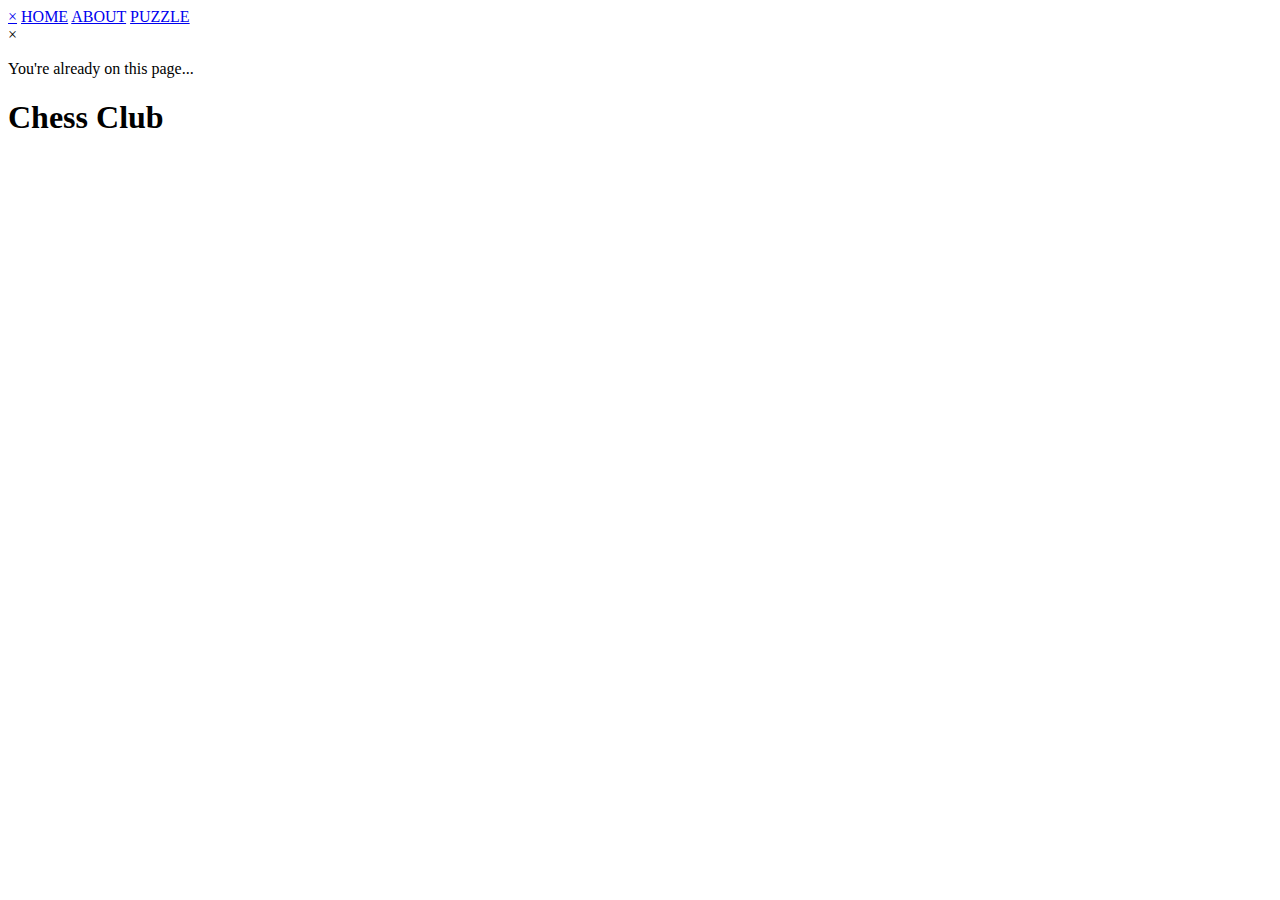
==== index.html @ ec226d5a "index" ====
<!DOCTYPE html>
<html>
<head>
	<meta name="viewport" content="width=device-width, initial-scale=1">
	<link rel="stylesheet" type="text/css" href="yikes style.css">
	<link href='https://fonts.googleapis.com/css?family=Varela' rel='stylesheet' type='text/css'>
</head>
<body>
	<div id="mySidenav" class="sidenav">
  		<a href="javascript:void(0)" class="closebtn white" onclick="closeNav()">&times;</a>
  		<a href="#" class="hvr-grow active" id="press">HOME</a>
  		<a href="about.html" class="hvr-grow blurry">ABOUT</a>
  		<a href="puzzle.html" class="hvr-grow blurry">PUZZLE</a>
	</div>

	<script>
		function openNav() {
    		document.getElementById("mySidenav").style.width = "450px";
		}

		function closeNav() {
    		document.getElementById("mySidenav").style.width = "0";
		}
	</script>

	<div id="modal-citizen" class="modal">
  		<div class="modal-content">
    		<span class="close">&times;</span>
    		<p>You're already on this page...</p>
  		</div>
	</div>

	<script>
		var modal = document.getElementById("modal-citizen");
		var btn = document.getElementById("press");
		var span = document.getElementsByClassName("close")[0];
		btn.onclick = function() {
    		modal.style.display = "block";
		}

		span.onclick = function() {
    		modal.style.display = "none";
		}

		window.onclick = function(event) {
    		if (event.target == modal) {
        		modal.style.display = "none";
    		}
		}
	</script>

	<section class="thing">
		<div class="thing-inner">
			<h1>
				Chess Club
			</h1>
			<div class="top-left">
				<span style="font-size:30px;cursor:pointer" onclick="openNav()">
				<div class="bar1"></div>
				<div class="bar2"></div>
				<div class="bar3"></div>
				</span>
			</div>
		</div>
	</section>

</body>

</html>
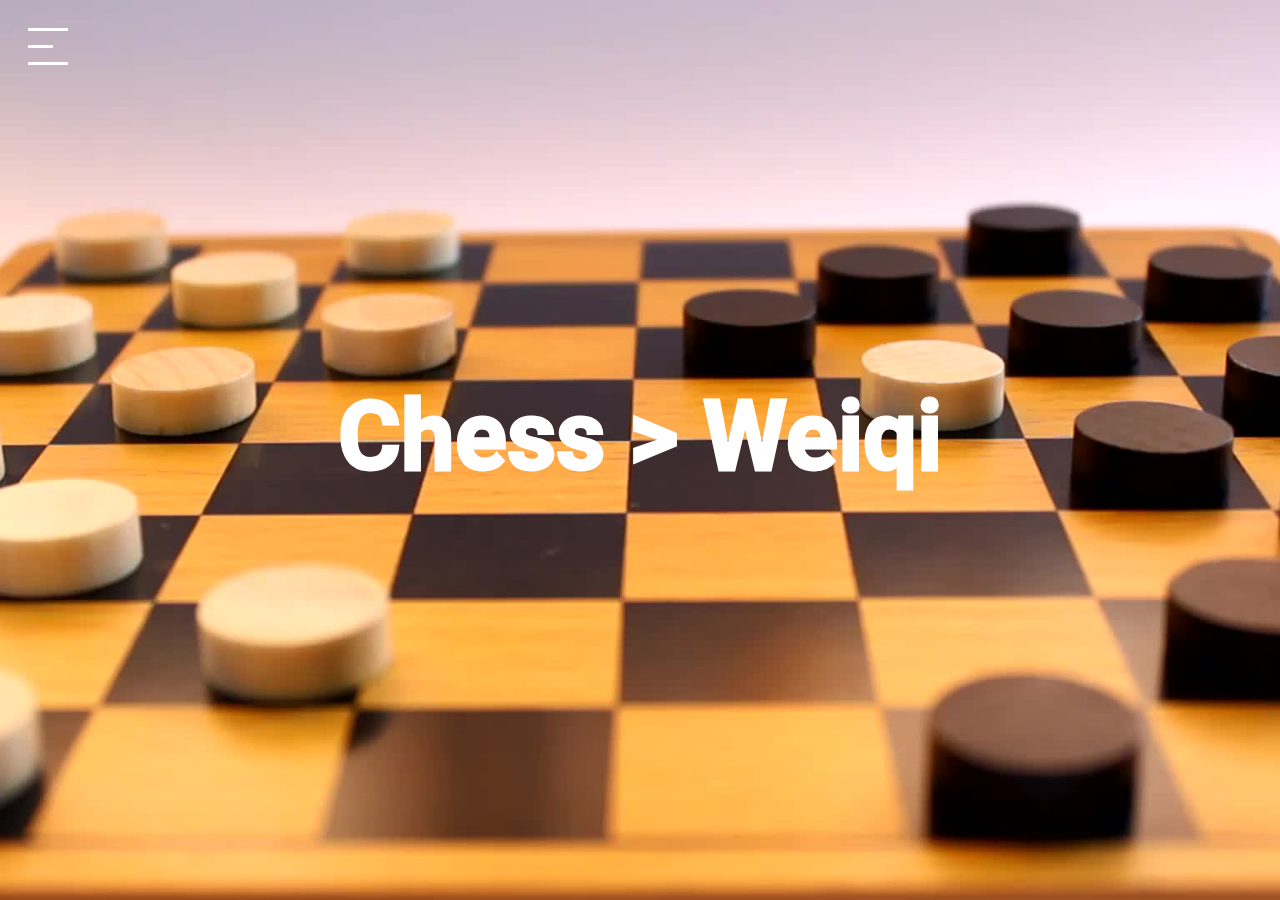
==== commit 5c9c8541: "Update index.html" ====
--- a/index.html
+++ b/index.html
@@ -1,69 +1,69 @@
-<!DOCTYPE html>
-<html>
-<head>
-	<meta name="viewport" content="width=device-width, initial-scale=1">
-	<link rel="stylesheet" type="text/css" href="yikes style.css">
-	<link href='https://fonts.googleapis.com/css?family=Varela' rel='stylesheet' type='text/css'>
-</head>
-<body>
-	<div id="mySidenav" class="sidenav">
-  		<a href="javascript:void(0)" class="closebtn white" onclick="closeNav()">&times;</a>
-  		<a href="#" class="hvr-grow active" id="press">HOME</a>
-  		<a href="about.html" class="hvr-grow blurry">ABOUT</a>
-  		<a href="puzzle.html" class="hvr-grow blurry">PUZZLE</a>
-	</div>
-
-	<script>
-		function openNav() {
-    		document.getElementById("mySidenav").style.width = "450px";
-		}
-
-		function closeNav() {
-    		document.getElementById("mySidenav").style.width = "0";
-		}
-	</script>
-
-	<div id="modal-citizen" class="modal">
-  		<div class="modal-content">
-    		<span class="close">&times;</span>
-    		<p>You're already on this page...</p>
-  		</div>
-	</div>
-
-	<script>
-		var modal = document.getElementById("modal-citizen");
-		var btn = document.getElementById("press");
-		var span = document.getElementsByClassName("close")[0];
-		btn.onclick = function() {
-    		modal.style.display = "block";
-		}
-
-		span.onclick = function() {
-    		modal.style.display = "none";
-		}
-
-		window.onclick = function(event) {
-    		if (event.target == modal) {
-        		modal.style.display = "none";
-    		}
-		}
-	</script>
-
-	<section class="thing">
-		<div class="thing-inner">
-			<h1>
-				Chess Club
-			</h1>
-			<div class="top-left">
-				<span style="font-size:30px;cursor:pointer" onclick="openNav()">
-				<div class="bar1"></div>
-				<div class="bar2"></div>
-				<div class="bar3"></div>
-				</span>
-			</div>
-		</div>
-	</section>
-
-</body>
-
-</html>
+<!DOCTYPE html>
+<html>
+<head>
+	<meta name="viewport" content="width=device-width, initial-scale=1">
+	<link rel="stylesheet" type="text/css" href="yikes style.css">
+	<link href='https://fonts.googleapis.com/css?family=Varela' rel='stylesheet' type='text/css'>
+</head>
+<body>
+	<div id="mySidenav" class="sidenav">
+  		<a href="javascript:void(0)" class="closebtn white" onclick="closeNav()">&times;</a>
+  		<a href="#" class="hvr-grow active" id="press">HOME</a>
+  		<a href="about.html" class="hvr-grow blurry">ABOUT</a>
+  		<a href="puzzle.html" class="hvr-grow blurry">PUZZLE</a>
+	</div>
+
+	<script>
+		function openNav() {
+    		document.getElementById("mySidenav").style.width = "450px";
+		}
+
+		function closeNav() {
+    		document.getElementById("mySidenav").style.width = "0";
+		}
+	</script>
+
+	<div id="modal-citizen" class="modal">
+  		<div class="modal-content">
+    		<span class="close">&times;</span>
+    		<p>You're already on this page...</p>
+  		</div>
+	</div>
+
+	<script>
+		var modal = document.getElementById("modal-citizen");
+		var btn = document.getElementById("press");
+		var span = document.getElementsByClassName("close")[0];
+		btn.onclick = function() {
+    		modal.style.display = "block";
+		}
+
+		span.onclick = function() {
+    		modal.style.display = "none";
+		}
+
+		window.onclick = function(event) {
+    		if (event.target == modal) {
+        		modal.style.display = "none";
+    		}
+		}
+	</script>
+
+	<section class="thing">
+		<div class="thing-inner">
+			<h1>
+				Chess > Weiqi
+			</h1>
+			<div class="top-left">
+				<span style="font-size:30px;cursor:pointer" onclick="openNav()">
+				<div class="bar1"></div>
+				<div class="bar2"></div>
+				<div class="bar3"></div>
+				</span>
+			</div>
+		</div>
+	</section>
+
+</body>
+
+</html>
--- a/yikes style.css
+++ b/yikes style.css
@@ -0,0 +1,518 @@
+/*                                                                                                          ``                                                       
+                                        `-         :hs:.                                                                        `+yho-        -mms`                                                     
+                                        oh         `sMhhhy/.                     :h      ``       `..        `+`                hd--oms`      sNoNd:                                                    
+                                       `N:          /M.`-/yh:                    -N-    :d:     :sssyy:      sm`               sd.   :No     .No -dN/                                                   
+                                       +m`          yd     .                      yh` `od/    .sy-  `+m.    `No       `o:     om.     hN`   .hd`  `hMo                                                  
+                                       dy          .N/                            `mo:ds.    `ds`     hs    +N.       ym.    +Nms.  .omy   :mMo`   `yN/                                                 
+                                      `No          dMy/-`                          sNd:      -M.      +d    dy       /m-    :N/:Mmsyho-    -NdNh-   `:`                                                 
+                                      :M:         -M+/shhs:                        hN.       `mo      +d   .M/      .N/    .m+  Nm/:`     `my :dN+                                                      
+                                      yN`         hd    -+s`                      `mo         :m+     h+   .M+     `hy    .ds  `Nh      .+hm`  `yM+                                                     
+                                      Ny         -M/                              sd`          -dy-`.oy`    hd`   .hy`   `hy`  .My      .dMd.   `/.                                                     
+                                     `ms         hm`                             :N-            -mmhy:      .yh+:+h/     :+    .Mh      `dmdmo`                                                         
+                                      .`        :m:                              h+             `--/`         .:/:`            `hy      `+.`+Nd-                                                        
+                                                 `                                                                                           .dy                                                        
+                                                                                                                                                                                                        
+                                                                                                                                                                                                        
+                                                                                                                                                                                                        
+                                         `.`          :/`               `:                                        `                                                                                     
+                                       -hhdmo`       -MMm/             `mm          -.`              +-         .oN+   `/.                                                                              
+                                      `dy  .hm-      ym.yMy`          `hMo         oNhms-           -N.         :Mm/   /M.     -oyysso:                                                                 
+                                     `dy     dd     :M/  oMd.        `hhM:        .N: `oNy`         yy          oMd    yh    /ds:...-+ds                                                                
+                                    `hm`     yM.  `/my    /Nd`       hs+N`        yy    .dm`       .N:         .NyM+  -N-   sd`                                                                         
+                                    ymdNo `/dd/   -NMh-    :m+    .hmd yd        :N.     -M/       +M`         hd yN. hh   /M.   :/.                                                                    
+                                   +N.`mMmds-     /N+dMs`         .dshmNo       `d+      .M:       ym         :N- .Ny+M-   oN    /smhy+                                                                 
+                                  :N:  mm`       .N+ `oMd.       :m:  /M/       sh      .dy        my        `ms   oMMy    :M+     `:dM/                                                                
+                                 -m/  `Nd      :dNd    :Ns      :N:   +N`      /m.    :sd/        :M/        +M.   `mM:     /No      +Ms                                                                
+                                -m/   .Mh       sMN+`   `       ds    ym      yMmsooyhs:`         oM.        dd     mMy      :dd/..-+ms                                                                 
+                                `.    `Nm      `my+Nm:          -`    dd      o+.:/:.`            :y`        y/    /Ms+       `/ssso+.                                                                  
+                                       :/       `  .yNs               s/                                           `-                                                                                   
+                                                     /+                                                                                                                                                 
+                                                                                                                                                                                                        
+                                                                                                                                                                                                        
+                                                                                                                                                                                                        
+                                   -ss:`            `/    .            `         `-:::-.`                       ./`                                                        `:.             oho.         
+                                   `:odmh/.         /m   :m`          h/        /dyssyyhds`                    omM:   :h`                                                 :dMs   .h:      .Ndmm:        
+                                      :Mshdy/`      sy   oN          :N`        hh     `-h:                    oMy`   yh      -osyy:                       `:osys-        -Md.   +N`      sN..dNo       
+                                      ym` -omo    /sm+   yd          hy         hh                            `mNd`  .N:    .sy:.`:mo                     :yo-`.+m-       yNN.   ds      :N+  `yMs`     
+                                     .N+    .`    -sMdy/.mo         .M:         :Ns:.                         om/M+  sd    -d+`    :N.                   +d-     sh      :N/Ny  /N.    `ymm`    oMs     
+                                     oN`           sy.+dmM-         +M.          -ommy/`                     .N/ yN.:N:    sh       m/                  `N+      -N`    `ds +M/`ms      hNNh-    +/     
+                                     my            m/  `dm          sN             `:hM/                     hh  .Nhdh     +m`      d+                   ds      .M`    om`  dmyN`     /N::dN+          
+                                    :M/           -M.  `mo         `my               `dm                    /M-   +MM:     `dy`    `N-                   :N/     +d    .N+   -MMs    .:Ns  `sMs         
+                                    yN`           om   :M.         :M/               -mo                    dd    `NM.      `yh:  `ss                     :ds.  -d:    sN`    hM/   `yMM-    oo`        
+                                   `Ny            hh   yd          /M-        ----:+yh:                    .No    :MNy        oNysy/                       .dmoys-     dh    `NNd`   /Mmmo`             
+                                   .m+            o:   +-          `:         oyyso/.                      `/`    sh-.        :+oo                          /+y:       /.    :d:.    oo`oNd-            
+                                   ``                                                                                                                                                    .hN-           
+                                                                                                                                                                                          `-            
+                                                                                                                                                                                                        
+                                                                                                                                                                                                        
+                                                                                    ``                                                                                                                  
+                                        ``             `-           hs             +MNo`       `/syyso/-                                                                                                
+                                       yN-             do          -M+             mdoNd-      hd/--:+smd.                    d/      .        ..`        +/                                            
+                                      /Mo             -N`          yN`            +M- -mN:    `N+      `+`                    hy    `dy     .shssms`     -M/                                            
+                                     :M+              yh          -M+            -Ns   `dM/    mh                             -N:  /mo     +d:   `ds     sm        /y                                   
+                                    `Ny              `M+          yN` `./oyy`   sMM/    `hM-   -mmy/                           oN-dy.     sd`     -N`   `No       :N:                                   
+                                    ym`              :M:         +NNdhys/-`     oNyMh.   ``      -smmy                         .MN+       ds      `N-   +N`      .N+                                    
+                                   +M:               oM`         yMmm-         :M/ :mN/            `oM/                        /M+        +N.     `N-   hd       yh                                     
+                                  `Nd                mh         .Ny`yN+      /smy   .hM:            `mh                        yd          yd-    /d    sm      om.                                     
+                                  +MNy+-`           .M+         hN.  /Ny`    -mMy.   `-`           -yh.                       :N.           +mo``+h-    :M+   `sd-                                      
+                                  .+.:ohhhho`       .m/        +m:    :My    -NhdNo`        `ssssyhs:                        `m+             sNmd/`      :hh++ho`                                       
+                                        ````         `         ``      +o    .:``oNd-        -::-.`                          /s              ``-.         `.--`                                         
+                                                                                  -h+                                                                                                                   
+                                                                                   `                                                                                                                    
+                                                                                                                                                                                                        
+                                                                                                                                                                                                        
+                                                                                                                                                                                                        
+                                                                                                                                                                                                        
+                                                                                                                                                                                                        
+                                                                                                                                                                                                        
+                                                                                                                                                                                                        
+                                                                                                                                                                                                        
+                                                                                                                                                                                                        
+                                                                                                              `                                                                                         
+                                                                                                             :-`  .:`                                                                                   
+                                                                                                             --``:+s+                                                                                   
+                                                                                                               `os+oh/`                                                                                 
+                                                                                                               -s/--ss                                                                                  
+                                                                                                              .+y-.oy:                                                         .soysy+yoy+yoysysy.      
+                                                                                                             `y/hh.os-                                                         -hhdydsmymodhdhhhd-      
+                                                                                                              //sh:.sho`                                                        ://y`y.o:+.y.y///       
+                                                                                                                -:+s/:`                                                         oo/y`h`o-s-y.y+::       
+                                                                                                                                                                               -hysyyyyydysysyysh-      
+                                                                                                                                                                               -mdhmdddmMdddddddN-      
+                                                                                                                                                                                                       */
+@import "compass/css3";
+@import "susy";
+
+/* Whole Lotta Font Shit */
+@font-face {
+    font-family: elianto;
+    src: url("Elianto-Regular.ttf");
+}
+
+@font-face {
+    font-family: asimov;
+    src: url("Asimov.otf");
+}
+
+@font-face {
+  font-family: gidole;
+  src: url("Gidole-Regular.otf");
+}
+
+@font-face {
+    font-family: flamante;
+    src: url("Flamante.ttf");
+}
+
+/* Link Coloring */
+.blurry {
+    color: transparent;
+    text-shadow: 0 0 5px rgba(255,255,255,0.5);
+    text-decoration: none;
+}
+
+.white {
+    color: white;
+    text-decoration: none;
+}
+
+.active {
+    text-decoration: line-through;
+    color: white;
+}
+
+.modal {
+    display: none;
+    position: fixed;
+    z-index: 1;
+    padding-top: 100px;
+    left: 0;
+    top: 0;
+    width: 100%;
+    height: 100%;
+    overflow: auto;
+    background-color: rgb(0,0,0);
+    background-color: rgba(0,0,0,0.4);}
+
+.modal-content {
+    background-color: white;
+    text-align: center;
+    font-size: 26px;
+    margin: auto;
+    padding: 15px;
+    border: 1px solid #888;
+    width: 60%;
+}
+
+.close {
+    color: #aaaaaa;
+    float: right;
+    font-size: 28px;
+    font-weight: bold;
+}
+
+.close:hover,
+.close:focus {
+    color: #000;
+    text-decoration: none;
+    cursor: pointer;
+}
+
+.hvr-grow {
+  display: inline-block;
+  vertical-align: middle;
+  -webkit-transform: perspective(1px) translateZ(0);
+  transform: perspective(1px) translateZ(0);
+  box-shadow: 0 0 1px rgba(0, 0, 0, 0);
+  -webkit-transition-duration: 0.3s;
+  transition-duration: 0.3s;
+  -webkit-transition-property: transform;
+  transition-property: transform;
+}
+.hvr-grow:hover, .hvr-grow:focus, .hvr-grow:active {
+  -webkit-transform: scale(1.3);
+  transform: scale(1.3);
+}
+
+body {
+    margin:0;
+    font-family: sans-serif;
+    padding: 0;
+}
+
+.thing {
+    width: 100vw;
+    height: 100vh;
+    display:flex;
+    justify-content: center;
+    align-items: center;
+    text-align: center;
+    background-image: url("yonks.jpeg");
+    background-size: cover;
+    background-position: center center;
+    background-repeat: no-repeat;
+    background-attachment: fixed;
+}
+
+.thing h1 {
+    font-size: 6em;
+    font-family: Asimov;
+    color: white  ;
+    margin-top: 0;
+    margin-bottom: .3em;
+}
+
+.thing .top-left {
+    position: absolute;
+    top: 14px;
+    left: 28px;
+}
+
+.top-top-left {
+  position: absolute;
+  top: 14px;
+  left: 28px;
+  text-align: center;
+}
+
+/* *Notices Page* OWO WHAT'S THIS */
+.thing2 {
+    width: 100vw;
+    height: 100vh;
+    display:flex;
+    justify-content: center;
+    align-items: center;
+    text-align: center;
+    background-image: url("jingled.jpg");
+    background-size: cover;
+    background-position: center center;
+    background-repeat: no-repeat;
+    background-attachment: fixed;
+}
+
+.thing2 h1 {
+    font-size: 3.3em;
+    font-family: "Comic Sans MS", cursive, sans-serif;
+    color: red;
+    margin-top: 0;
+    margin-bottom: .3em;
+}
+
+.thing2 .top-left {
+    position: absolute;
+    top: 14px;
+    left: 28px;
+}
+
+.bar1 {
+    width: 40px;
+    height: 3px;
+    background-color: white;
+    margin: 14px 0px;
+    transition: 0.4s;
+}
+
+.bar2 {
+    width:25px;
+    height: 3px;
+    background-color: white;
+    margin: 14px 0px;
+    transition: 0.4s;
+}
+
+.bar3 {
+    width: 40px;
+    height: 3px;
+    background-color: white;
+    margin: 14px 0px;
+    transition: 0.4s;
+}
+
+
+/* Nav Bar Shit */
+.sidenav {
+    height: 100%;
+    width: 0;
+    position: fixed;
+    z-index: 0;
+    top: 0;
+    left: 0;
+    background-color: rgb(0, 0, 0, .7);
+    overflow-x: hidden;
+    padding-top: 17%;
+    padding-bottom: 17%;
+    transition: 0.5s;
+}
+
+.sidenav a {
+    padding: 25px 8px 25px 8px;
+    text-align:center;
+    font-size: 30px;
+    font-family: asimov;
+    display: block;
+    transition: 0.3s;
+}
+
+.sidenav a:hover {
+    color: white;
+    text-shadow: 0 0 5px rgba(255,255,255,0);
+    text-decoration: none;
+}
+
+.sidenav .closebtn {
+    position: absolute;
+    top: 0;
+    right: 25px;
+    font-size: 36px;
+    margin-left: 50px;
+}
+
+.glitch{
+  color:white;
+  font-size:100px;
+  position:relative;
+  width:400px;
+  margin:0 auto;
+}
+
+@keyframes noise-anim{
+  $steps:20;
+  @for $i from 0 through $steps{
+    #{percentage($i*(1/$steps))}{
+      clip:rect(random(100)+px,9999px,random(100)+px,0);
+    }
+  }
+}
+.glitch:after{
+  content:attr(data-text);
+  position:absolute;
+  left:2px;
+  text-shadow:-1px 0 red;
+  top:0;
+  color:white;
+  background:black;
+  overflow:hidden;
+  clip:rect(0,900px,0,0); 
+  animation:noise-anim 2s infinite linear alternate-reverse;
+}
+
+@keyframes noise-anim-2{
+  $steps:20;
+  @for $i from 0 through $steps{
+    #{percentage($i*(1/$steps))}{
+      clip:rect(random(100)+px,9999px,random(100)+px,0);
+    }
+  }
+}
+.glitch:before{
+  content:attr(data-text);
+  position:absolute;
+  left:-2px;
+  text-shadow:1px 0 blue; 
+  top:0;
+  color:white;
+  background:black;
+  overflow:hidden;
+  clip:rect(0,900px,0,0); 
+  animation:noise-anim-2 3s infinite linear alternate-reverse;
+}
+
+p {
+  font-family: gidole;
+  font-size: 24px;
+  color: black;
+}
+
+.box {
+  position: static;
+  height: 600px;
+  background-color: #E8E8E8;
+  border: 20px solid #4a6e93;
+  font-family: gidole;
+  margin-top: -15px;
+}
+
+.box-title {
+  position: static;
+  padding-bottom: 20px;
+  background-color:#4a6e93;
+  color: #EDF5E1;
+  text-align: center;
+  font-family: gidole;
+  font-size: 40px;
+}
+
+.box-text {
+  color: #0F4985;
+  font-size: 24px;
+  margin: 30px 50px 30px 50px;
+  line-height: 40px;
+  font-family: gidole;
+  text-indent: 60px;
+  font-weight: 100;
+}
+
+.head {
+  text-align: center;
+  margin-bottom: 50px;
+}
+
+.fixy-wixy {
+  position: relative;
+  top: 90px;
+}
+
+.wrap {
+  margin-left: 430px;
+  margin-right: 430px;
+}
+
+h1 {
+  font-size: 80px;
+  color: #E4ECD9;
+  font-family: gidole;
+  margin-bottom: 20px;
+  margin-top: 40px;
+}
+
+h2 {
+  font-size: 80px;
+  color: white;
+  font-family: gidole;
+  margin-top: 50px;
+  margin-bottom: 10px;
+}
+
+h3 {
+  margin-top:0;
+  font-family: gidole;
+  font-size: 20px;
+  color: #E4ECD9;
+  font-weight: 100;
+}
+
+.puzzle-box {
+  width: 600px;
+  height: 600px;
+  display: inline-block;
+  margin-top: 50px;
+}
+
+.biggie {
+  text-align: center;
+  padding: 0 400px 0 400px;
+  background-color: #0F4895;
+  height: 200px;
+  margin-top: -50px;
+}
+
+.head p {
+  font-size: 20px;
+  color: white;
+}
+
+.biggie p {
+  margin-top: 0;
+  font-size: 20px;
+  color: white;
+}
+
+.fixy-wixy p {
+  margin-top: 0;
+  font-size: 20px;
+  color: white;
+}
+
+.spooky {
+  color: #E8E8E8;
+  font-size: 10px;
+  text-indent: 0px;
+}
+
+.spooky a {
+  color: #E8E8E8;
+}
+
+@keyframes fontalicious {
+  0% {
+    font-family: helvetica;
+  }
+  10% {
+    font-family: times;
+  }
+  20% {
+    font-family: fantasy;
+  }
+  30% {
+    font-family: monospace;
+  }
+  40% {
+    font-family: Palatino;
+  }
+  50% {
+    font-family: Tahoma;
+  }
+  60% {
+    font-family: impact;
+  }
+  70% {
+    font-family: cursive;
+  }
+  80% {
+    font-family: monospace;
+  }
+  90% {
+    font-family: fantasy;
+  }
+  99% {
+    font-family: futura;
+  }
+  100% {
+  }
+}
+
+.fontalicious {
+  animation-name: fontalicious;
+  animation-iteration-count: infinite;
+  animation-duration: .75s;
+}
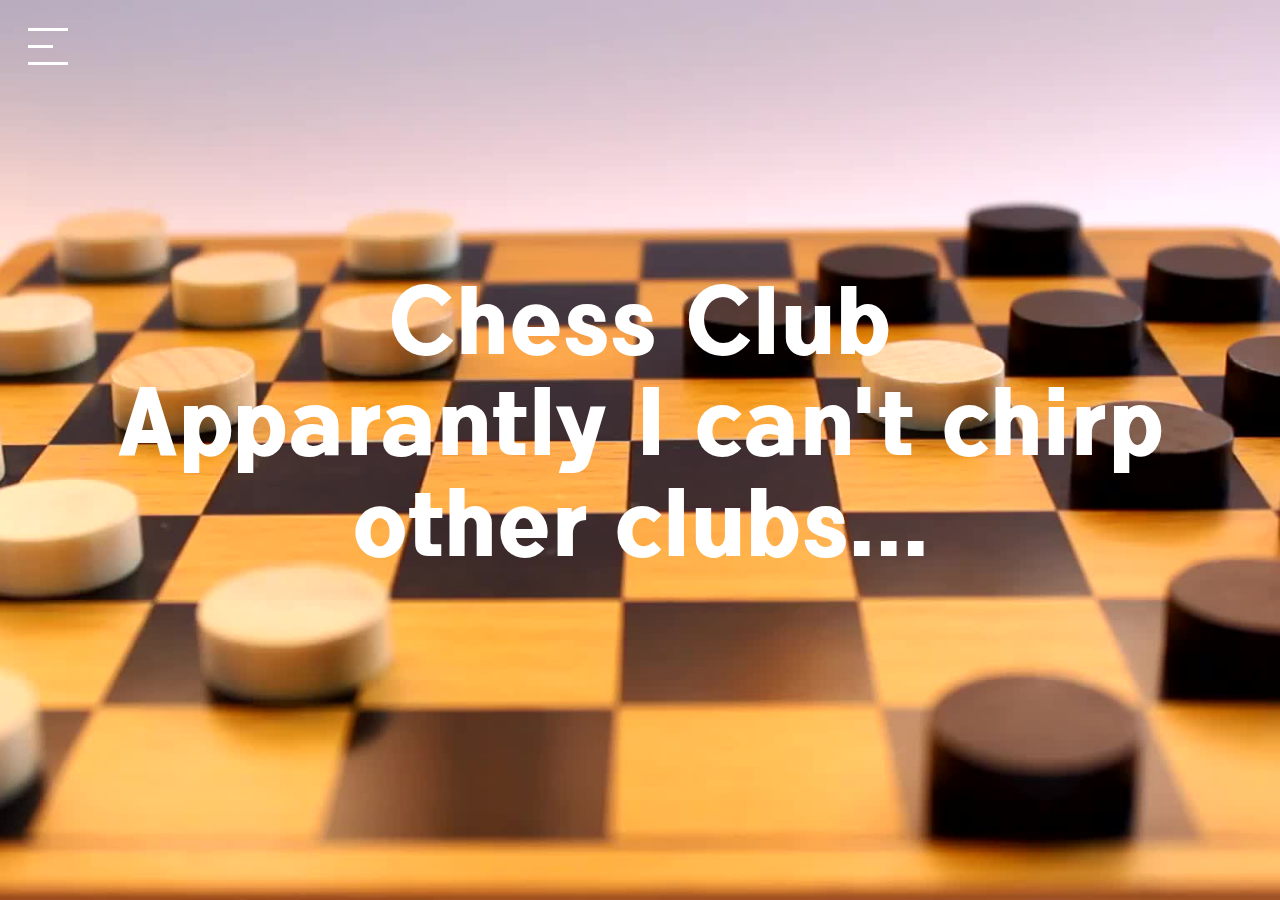
==== commit 12a677ad: "Update index.html" ====
--- a/index.html
+++ b/index.html
@@ -52,7 +52,8 @@
 	<section class="thing">
 		<div class="thing-inner">
 			<h1>
-				Chess > Weiqi
+				Chess Club<br>
+				Apparantly I can't chirp other clubs...
 			</h1>
 			<div class="top-left">
 				<span style="font-size:30px;cursor:pointer" onclick="openNav()">
--- a/yikes style.css
+++ b/yikes style.css
@@ -83,7 +83,7 @@
 @import "compass/css3";
 @import "susy";
 
-/* Whole Lotta Font Shit */
+/* Fonts and stuff */
 @font-face {
     font-family: elianto;
     src: url("Elianto-Regular.ttf");
@@ -196,7 +196,7 @@
 
 .thing h1 {
     font-size: 6em;
-    font-family: Asimov;
+    font-family: flamante;
     color: white  ;
     margin-top: 0;
     margin-bottom: .3em;
@@ -365,7 +365,7 @@
 
 .box {
   position: static;
-  height: 600px;
+  height: 750px;
   background-color: #E8E8E8;
   border: 20px solid #4a6e93;
   font-family: gidole;
@@ -403,8 +403,8 @@
 }
 
 .wrap {
-  margin-left: 430px;
-  margin-right: 430px;
+  margin-left: 240px;
+  margin-right: 240px;
 }
 
 h1 {
@@ -440,7 +440,7 @@
 
 .biggie {
   text-align: center;
-  padding: 0 400px 0 400px;
+  padding: 0 200px 0 200px;
   background-color: #0F4895;
   height: 200px;
   margin-top: -50px;
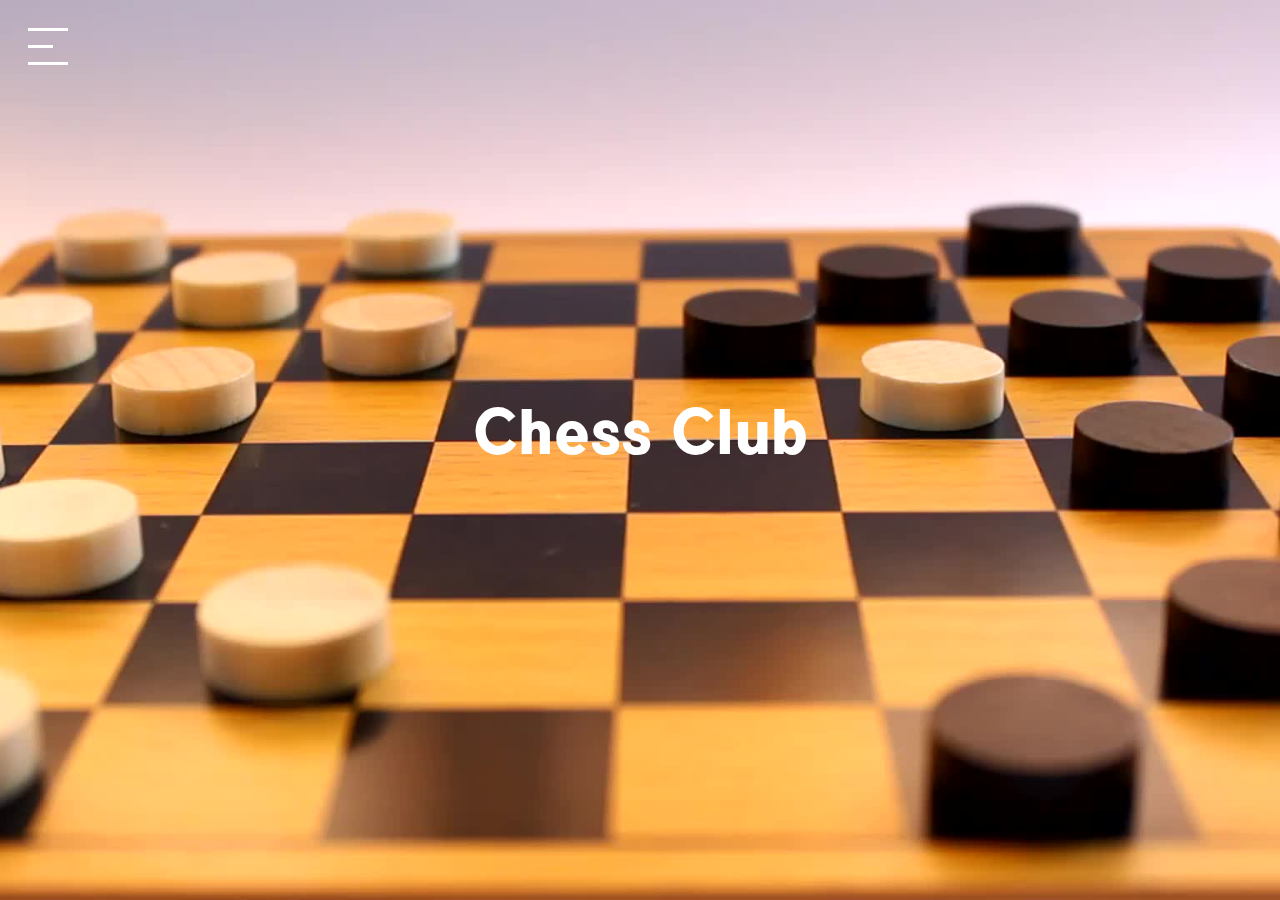
==== commit 1ce20dfe: "Update index.html" ====
--- a/index.html
+++ b/index.html
@@ -52,8 +52,7 @@
 	<section class="thing">
 		<div class="thing-inner">
 			<h1>
-				Chess Club<br>
-				Apparantly I can't chirp other clubs...
+				Chess Club
 			</h1>
 			<div class="top-left">
 				<span style="font-size:30px;cursor:pointer" onclick="openNav()">
--- a/yikes style.css
+++ b/yikes style.css
@@ -195,7 +195,7 @@
 }
 
 .thing h1 {
-    font-size: 6em;
+    font-size: 4em;
     font-family: flamante;
     color: white  ;
     margin-top: 0;
